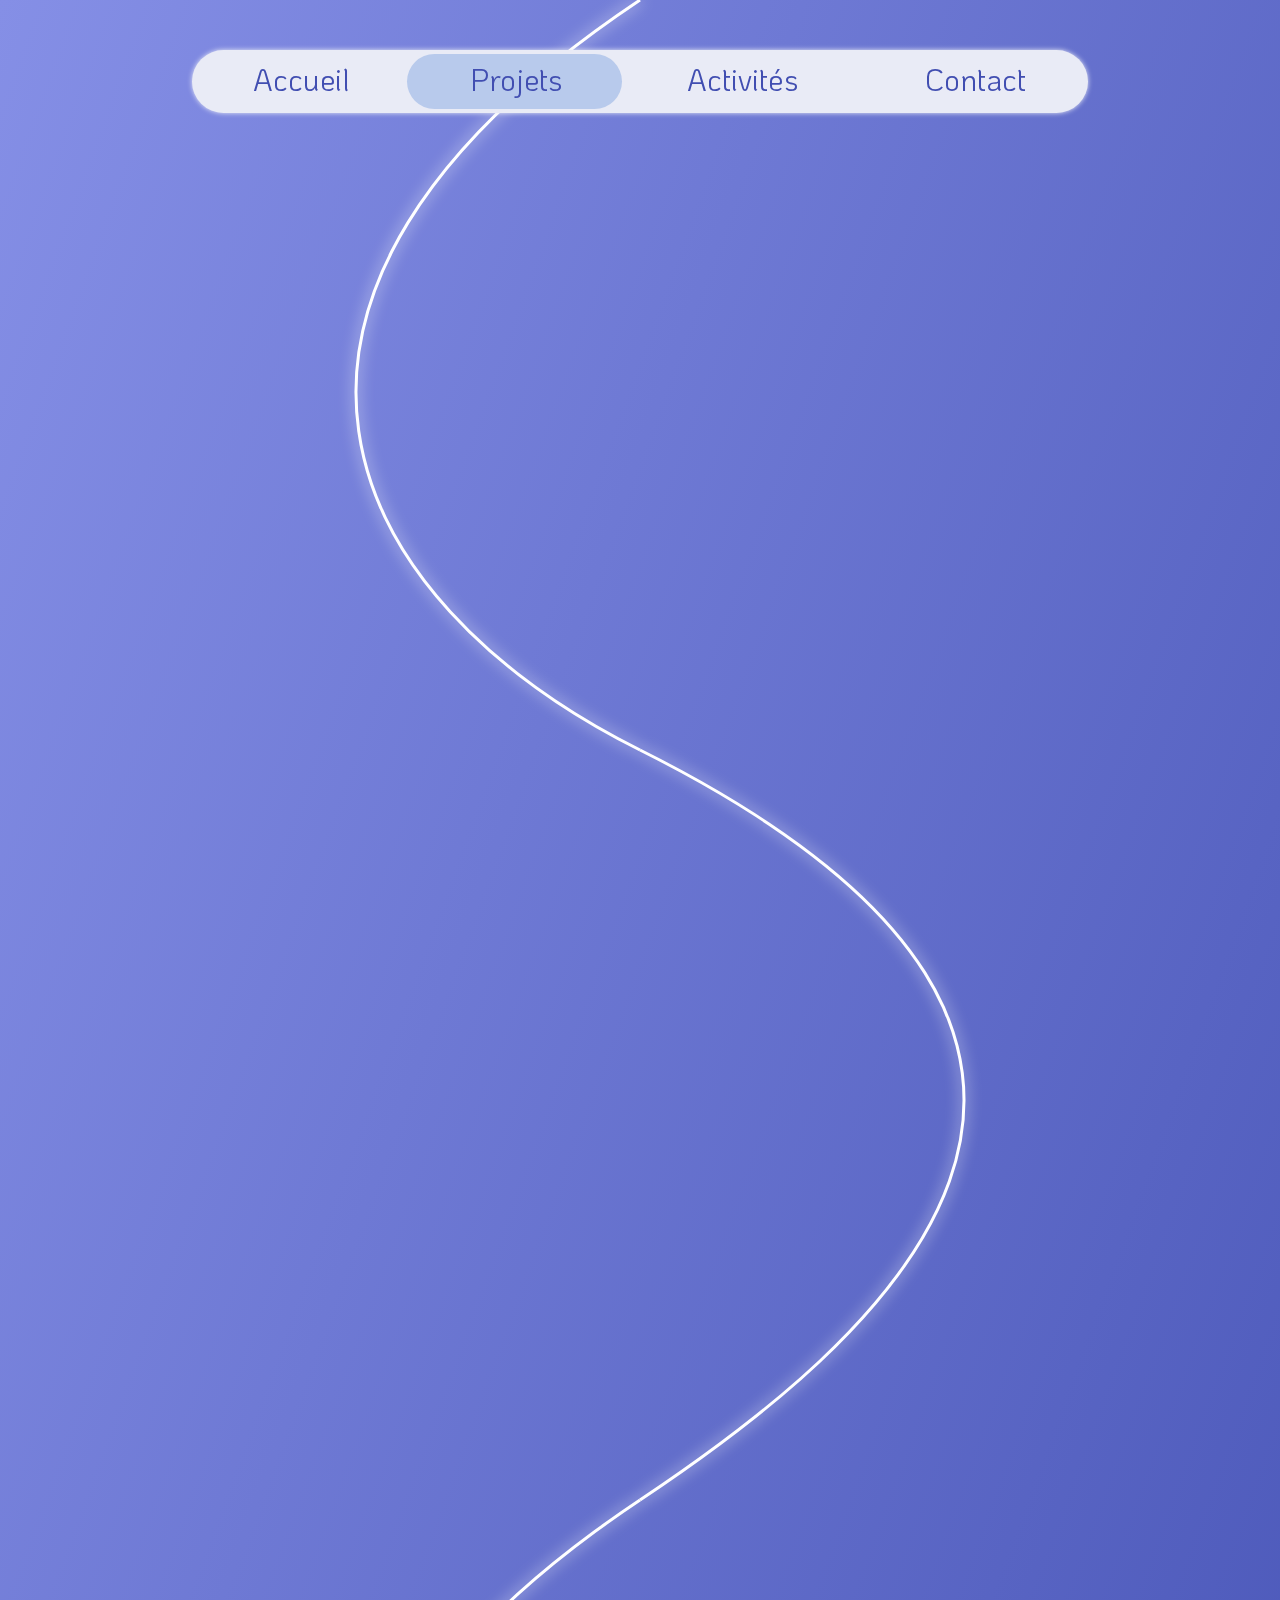
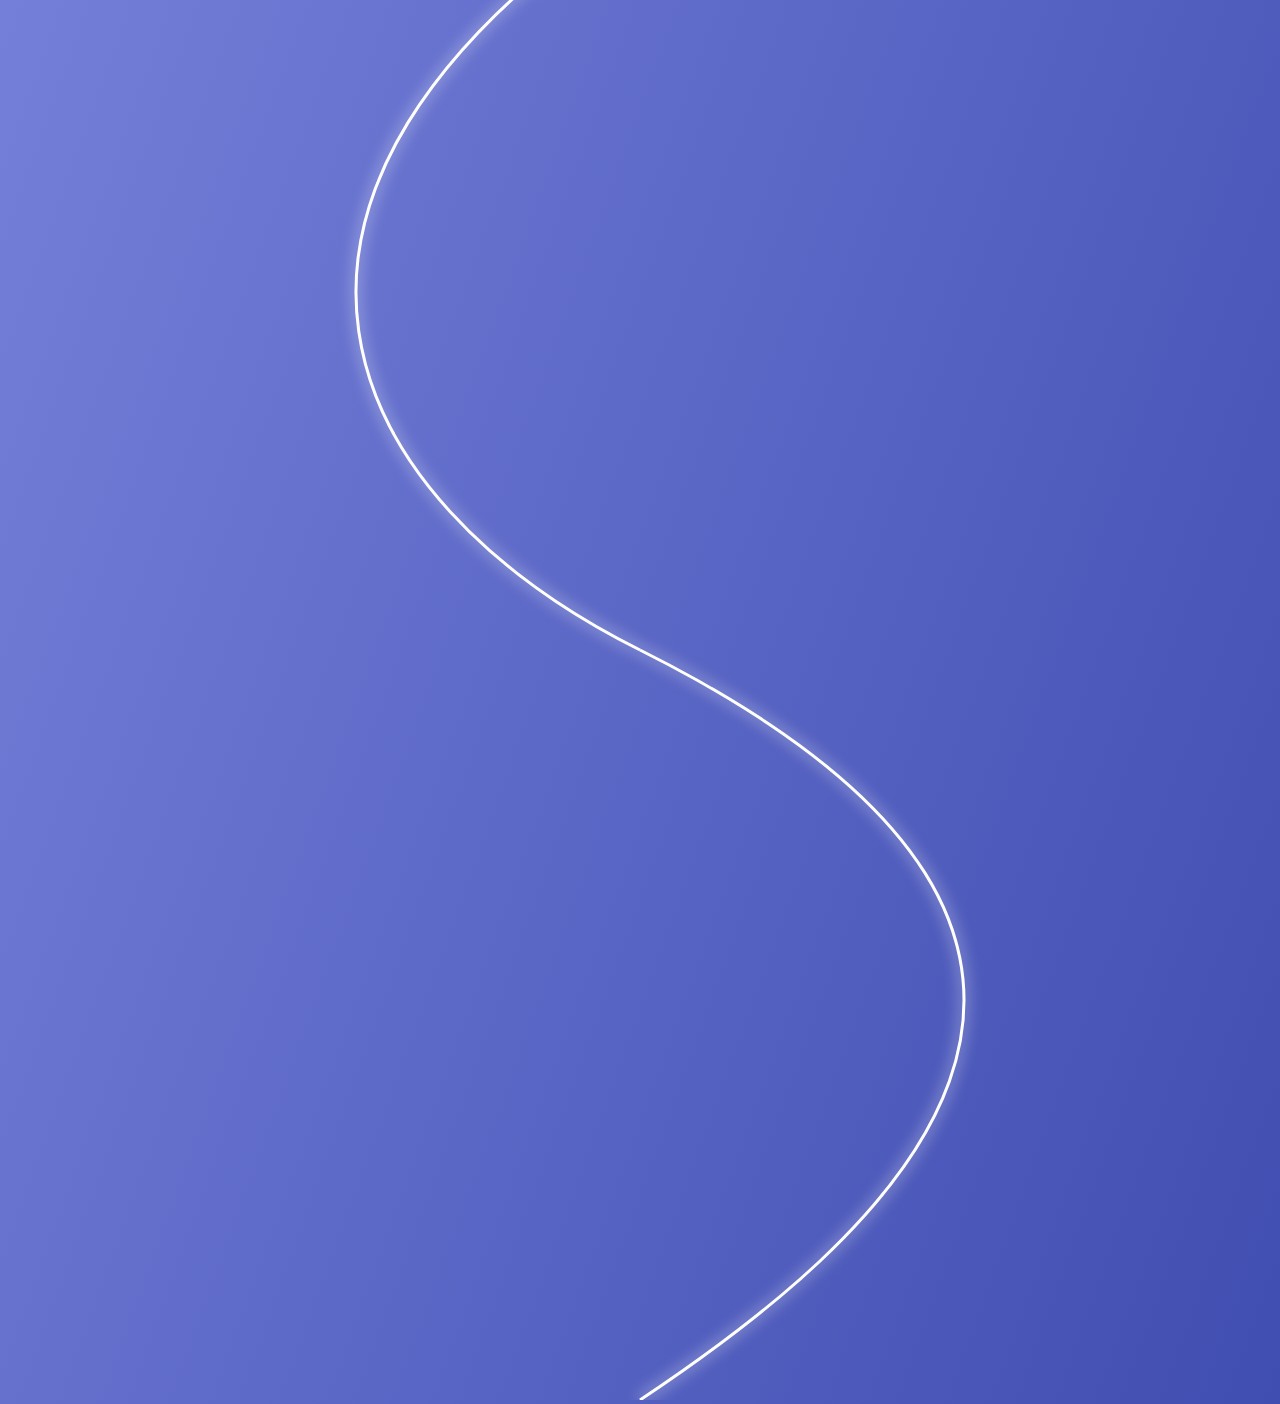
==== projets/index.html @ 2ce117d3 "On change tout" ====
<!DOCTYPE html>
<html>

<head>
    <meta charset="utf-8">
    <title>Projets - Portfolio</title>
    <link href="/css/style.css" rel="stylesheet" type="text/css">
    <link href="/css/projets.css" rel="stylesheet" type="text/css">
    <link href="/assets/images/favicon.ico" rel="icon">
    <link href="https://fonts.googleapis.com/css?family=KoHo" rel="stylesheet">
    <script defer src="/app.js"></script>

</head>

<body>

    <!-- {COMMUN} -->
    
    <!-- Page de chargement -->
    <div class="chargement">
        <h1>Chargement</h1>
        <h2>Sylvain Batte</h2>
    </div>
    <!-- Barre de nav-->
    <nav>
        <a href="/">Accueil</a>
        <a href="/projets/">Projets</a>
        <a href="/activites/">Activités</a>
        <a href="/contact/">Contact</a>
        <div id="indicator"></div>
    </nav>

    <div id="projets">

        <div class="projet">
            <h1>ANT Live</h1>
            <p>Création d'une plateforme permettant la mise en place d'événements médicaux à distance</p>
        </div>

        <div class="projet">
            <h1>Ce site de portfolio</h1>
            <p>Site me présentant moi, mon parcours et mes projets</p>
        </div>

        <div class="projet">
            <h1>Application pour les pompiers du Gard</h1>
            <p>Application mobile android permettant aux pompiers du Gard d'accéder à la plupart des protocoles d'urgence une fois en intervention</p>
        </div>

        <div class="projet">
            <h1>Site d'e-commerce</h1>
            <p>Projet de seconde année de DUT, il s'aggit d'un site de vente réalisé en PHP</p>
        </div>

    </div>

    <svg viewbox="0 0 600 2000" id="projetsSvg">
        <path d="M300,0 C0,200 100,400 300,500"></path>
        <path d="M300,500 C700,700 450,900 300,1000"></path>
        <path d="M300,1000 C0,1200 100,1400 300,1500"></path>
        <path d="M300,1500 C700,1700 450,1900 300,2000"></path>
    </svg>
    

    <!--
    <div id="projetPortfolio" class="gridInformation">

        <h1>Plateforme évènement à distance</h1>
        
        <img src="/assets/images/projetPortfolio.png" alt="Code site actuel">
        
        <p>
            Ce site fait aussi parti de mes projets. <br><br>
            J'ai choisi de faire mon Portfolio moi-même afin de me former en continu au CSS et JavaScript, il s'agira d'un site que je peux 
            façonner à ma manière et sur lequel je pourrais mettre en œuvre les nouvelles choses que j'apprends.<br><br>
            Tout ça en plus d'avoir une fierté personnelle. 
        </p>

    </div>

    <div id="projetBang" class="gridInformation">

        <h1>Application pour les pompiers du gard</h1>
        
        <img src="/assets/images/projetBANG.png" alt="Code projet Bang">

        <p>
            Nous avons lors d'un TP noté dû réaliser un jeu Bang en Java en partant d'un code avec quelques fonctions. <br><br>
            Pour cela nous avons été par groupe de 3 ou 4. <br><br>
            Nous avons dû implémenter toutes les cartes correspondant aux personnages ainsi que les cartes à jouer. Nous avons aussi du
            implémenter de nombreuses fonctions du jeu. <br><br>
        </p>
        
    </div>

    <div id="projetPortfolio" class="gridInformation">

        <h1>Site d'e-commerce</h1>
        
        <img src="/assets/images/projetPortfolio.png" alt="Code site actuel">
        
        <p>
            Ce site fait aussi parti de mes projets. <br><br>
            J'ai choisi de faire mon Portfolio moi-même afin de me former en continu au CSS et JavaScript, il s'agira d'un site que je peux 
            façonner à ma manière et sur lequel je pourrais mettre en œuvre les nouvelles choses que j'apprends.<br><br>
            Tout ça en plus d'avoir une fierté personnelle. 
        </p>

    </div>
    
    <div id="projetPortfolio" class="gridInformation">

        <h1>Ce site de portfolio</h1>
        
        <img src="/assets/images/projetPortfolio.png" alt="Code site actuel">
        
        <p>
            Ce site fait aussi parti de mes projets. <br><br>
            J'ai choisi de faire mon Portfolio moi-même afin de me former en continu au CSS et JavaScript, il s'agira d'un site que je peux 
            façonner à ma manière et sur lequel je pourrais mettre en œuvre les nouvelles choses que j'apprends.<br><br>
            Tout ça en plus d'avoir une fierté personnelle. 
        </p>

    </div>
    -->

</body>

</html>
---- css/style.css ----
html {

    font-family: 'KoHo', sans-serif;
    background: linear-gradient(110deg, #858fe6, #414eb1);
}

body {
    margin: 0px;
    width: 100%;
    padding: 0px 0px 100px 0px;
}

/* ------ NAV BAR ------ */

nav {
    position: fixed;
    top: 50px;
    left: 50%;
    width: 70%;
    height: 7%;
    display: table;
    transform: translateX(-50%);
    background-color: #E9EBF6;
    box-shadow: 0 0 5px#E9EBF6;
    border-radius: 10em;
    z-index: 10;
}

nav a {
    position: relative;
    
    display: table-cell;
    text-align: center;
    color: #414eb1;
    text-decoration: none;
    font-size: 30px;
    padding: 10px 20px;
    transition: 0.2s ease color;
    z-index: 2;
}


nav a:hover {
    color: #E9EBF6;
}

/* ------ Page chargement ------ */

.chargement {
    position: fixed;
    margin: 0px;
    top: 0px;
    width: 100%;
    height: 100%;
    background-color: #15182F;
    z-index: 11;
    display: flex;
    align-items: center;
    justify-content: center;
    flex-direction: column;
}

.chargement h1 {
    color: #D4D7EE;
    letter-spacing: 20px;
    margin-bottom: 150px;
    font-size: 80px;
    animation: scintillement 2s linear infinite;
}

.chargement h2 {
    font-size: 15px;
    color: #E9EBF6;
    letter-spacing: 10px;
}

@keyframes scintillement {
    0%{
        color: #555FBB;
        text-shadow: 0 0 10px #555FBB;
    }
    90% {
        color: #D4D7EE;
        text-shadow: none;
    }
    100% {
        color: #555FBB;
        text-shadow: 0 0 10px #555FBB;
    }
}

.fondu-out {
    opacity: 0%;
    transition: opacity 1s ease-out;
}

.zIndexNegatif {
    z-index: -10;
}

/* --------------------- */

.titrePrincipal {
    color: #E9EBF6;
    font-variant: small-caps;
    text-align: center;
    margin-top: 200px;
    font-size: 45px;
    letter-spacing: 3px;
}

/* ----- Commun aux grid informations ----- */


.gridInformation {
    margin: 120px 230px;
    display: grid;
    grid-template-columns: repeat(2, 50%);
    grid-template-rows: 100px 500px;
    border-radius: 20px;
}

.gridInformation h1 {
    grid-area: 1/1/2/3;
    color: #E9EBF6;
    text-align: center;
    font-size: 50px;
    margin: 0px;
    padding-left: 4%;
    padding-top: 15px;
    z-index: 1;
}

.gridInformation img {
    grid-area: 2/1/3/2;
    z-index: 0;
    filter: blur(3px) grayscale(100%);
    transition: 0.2s ease-in-out filter;  
}

.gridInformation img:hover {
    filter: none;
    transition: 0.2s ease-in-out filter;    
}


.gridInformation p {
    grid-area: 2/2/3/3;
    background-color: #D4D7EE;
    margin: 0px;
    padding: 0 20px;
    text-align: center;
    font-size: 18px;
    display: flex;
    flex-direction: column;
    justify-content: center;
    z-index: 1;
}
---- css/projets.css ----
/* ----- ANIMATIONS ----- */

@keyframes entreeDroite {
    0% {
        margin-left: 300px;
        opacity: 0%;
    }

    100% {
        margin-left: 10%;
        opacity: 100%;
    }
}

@keyframes entreeGauche {
    0% {
        margin-right: 300px;
        opacity: 0%;
    }

    100% {
        margin-right: 10%;
        opacity: 100%;
    }
}

@keyframes fadeIn {
    0% {
        opacity: 0%;
    }

    100% {
        opacity: 100%;
    }
}


/* ----- Général ----- */

body {
    padding-bottom: 0px;
}

/* ------ Barre de nav ----- */

nav a:nth-child(1):hover ~ #indicator
{
    left: 0.5%;
}

nav a:nth-child(3):hover ~ #indicator
{
    left: 49%;
}


nav a:nth-child(4):hover ~ #indicator
{
    left: 75.5%;
}

#indicator {
    position: absolute;
    left: 24%;
    top: 4px;
    width: 24%;
    height: 87%;
    background-color: #b8caec;
    border-radius: 10em;
    transition: 0.2s ease left;
    z-index: 1;
}


/* ----- Projet BANG ----- */

#projets {
    position: absolute;
    height: 3000px;
    width: 100%;
    display: flex;
    flex-direction: column;
    justify-content: space-around;
}

.projet:nth-child(odd) {
    align-self: flex-end;
}

.actif.projet:nth-child(odd) {
    animation: entreeGauche 2s;
    opacity: 100%;
}

.projet:nth-child(even) {
    align-self: flex-start;
}

.actif.projet:nth-child(even) {
    animation: entreeDroite 2s;
    opacity: 100%;
}

.projet {
    width: 40%;
    border-radius: 30px;
    background-color: #E9EBF6;
    box-shadow: 0 0 10px#E9EBF6;
    height: 170px;
    margin: 0px 10%;
    transition: ease-in-out 0.2s;
    opacity: 0%;
}

.projet:hover {
    background-color: #c3d4f5;
    transition: ease-in-out 0.2s;
    cursor: pointer;
}

.projet h1, .projet p {
    text-align: center;
    color: #414eb1;
}


/* ----- SVG -----*/

#projetsSvg {
    height: 3000px;
    width: 100%;
}

#projetsSvg path {
    fill: none;
    stroke: white;
    stroke-width: 2;
    filter: drop-shadow(0 0 5px white);
    z-index: 0;
    animation: fadeIn 4s;
}
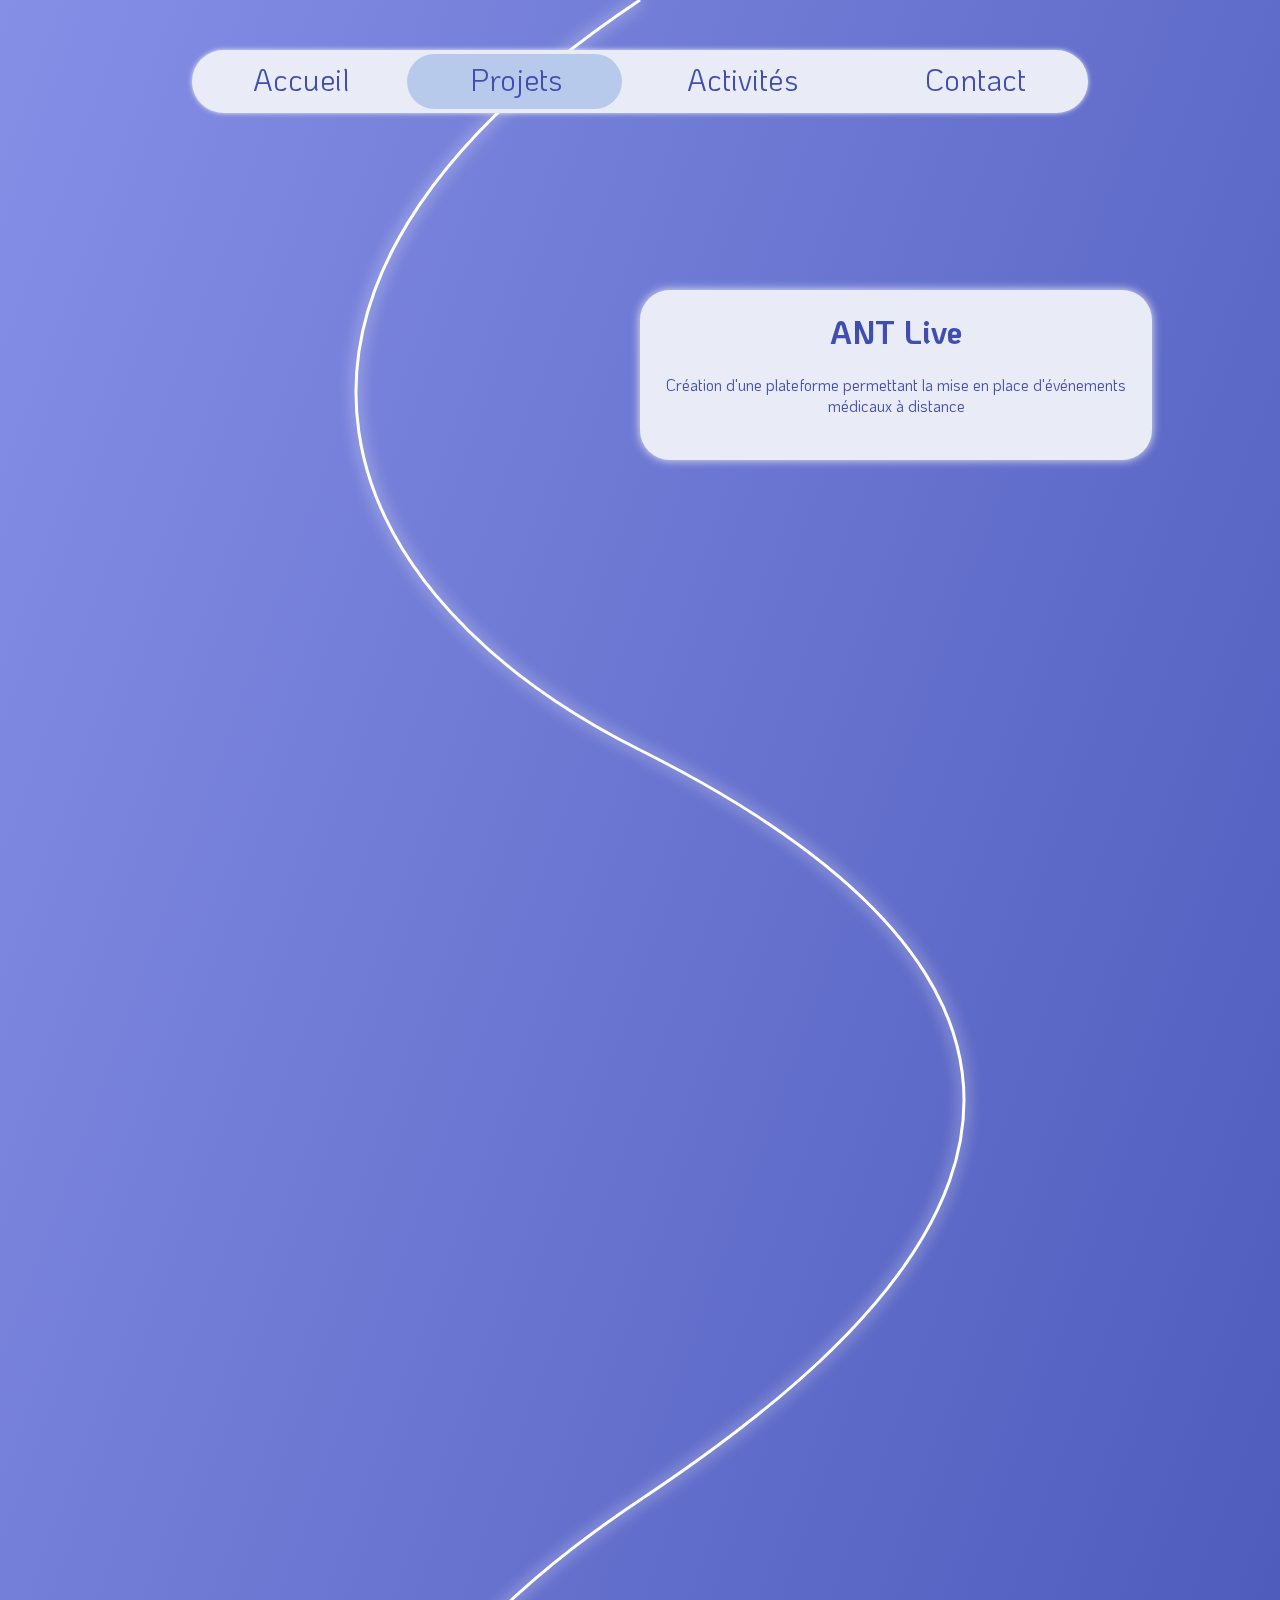
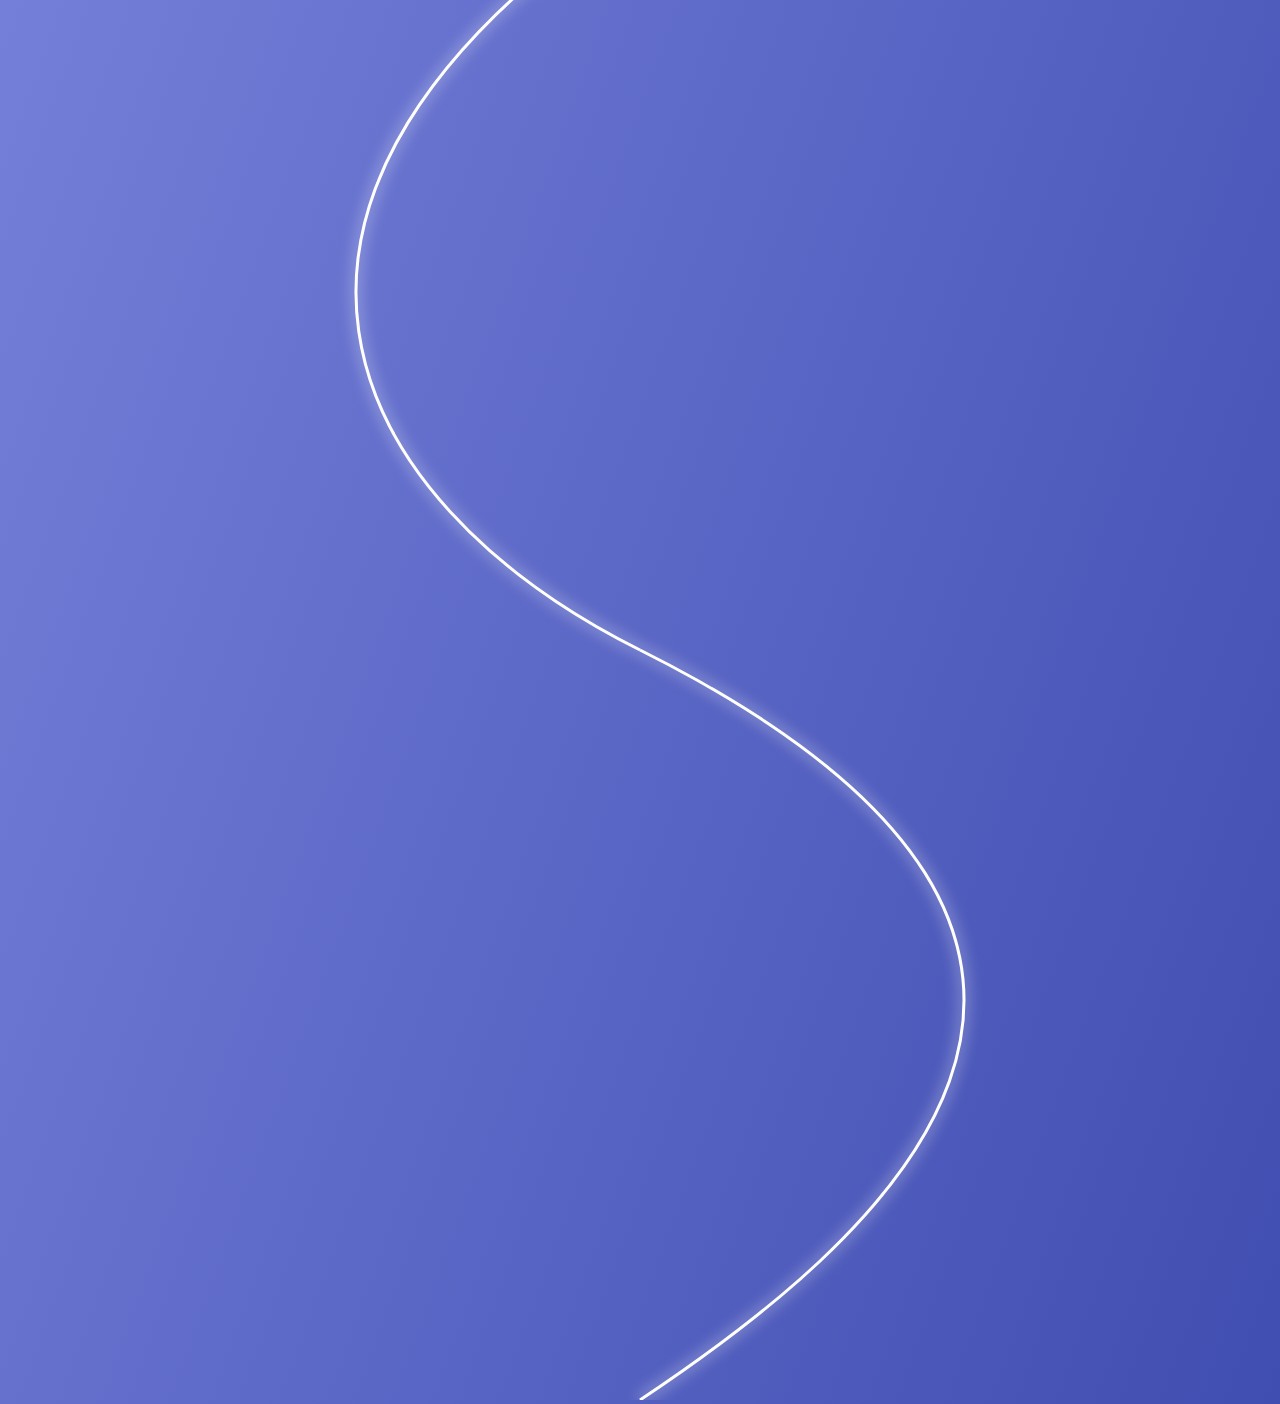
==== commit 0aaacb73: "Partie accueil terminée" ====
--- a/projets/index.html
+++ b/projets/index.html
@@ -32,22 +32,22 @@
 
     <div id="projets">
 
-        <div class="projet">
+        <div class="projet actif">
             <h1>ANT Live</h1>
             <p>Création d'une plateforme permettant la mise en place d'événements médicaux à distance</p>
         </div>
 
-        <div class="projet">
+        <div class="projet activable">
             <h1>Ce site de portfolio</h1>
             <p>Site me présentant moi, mon parcours et mes projets</p>
         </div>
 
-        <div class="projet">
-            <h1>Application pour les pompiers du Gard</h1>
+        <div class="projet activable">
+            <h1>Application pour Pompiers</h1>
             <p>Application mobile android permettant aux pompiers du Gard d'accéder à la plupart des protocoles d'urgence une fois en intervention</p>
         </div>
 
-        <div class="projet">
+        <div class="projet activable">
             <h1>Site d'e-commerce</h1>
             <p>Projet de seconde année de DUT, il s'aggit d'un site de vente réalisé en PHP</p>
         </div>
